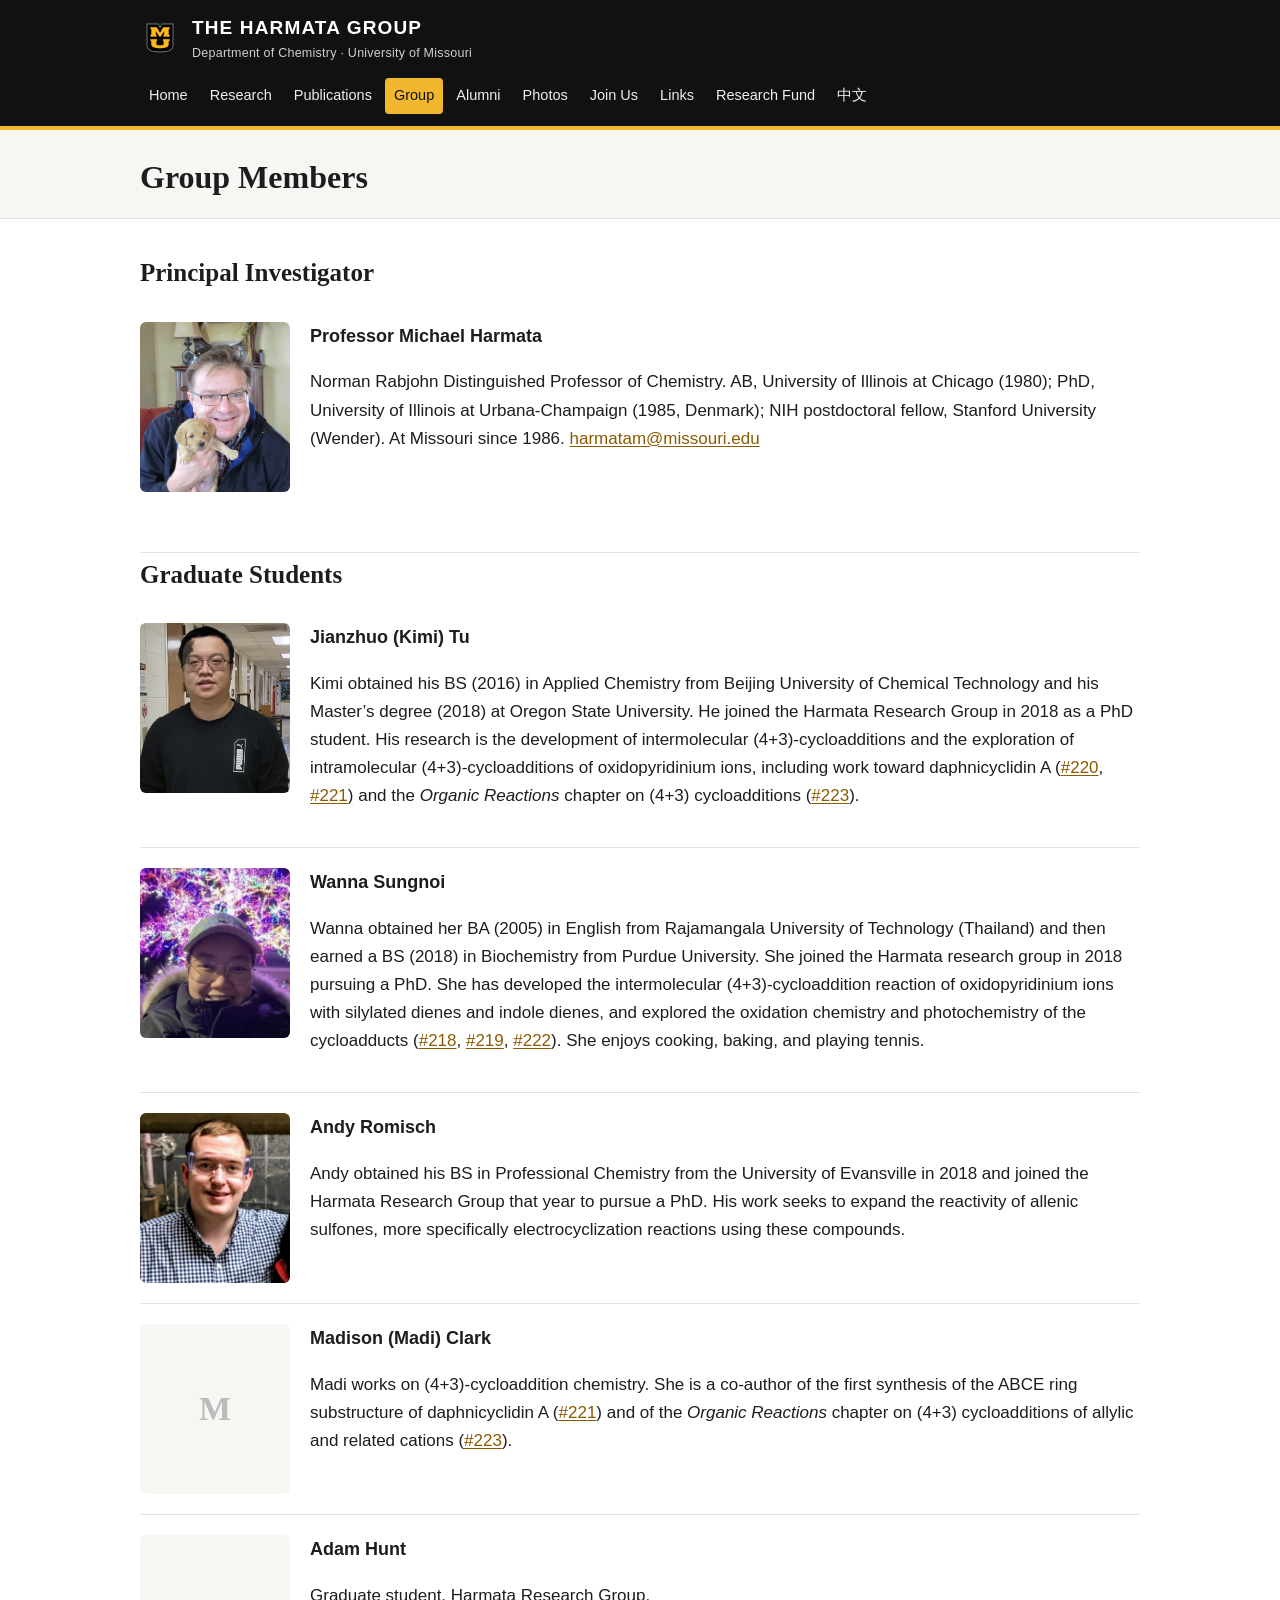
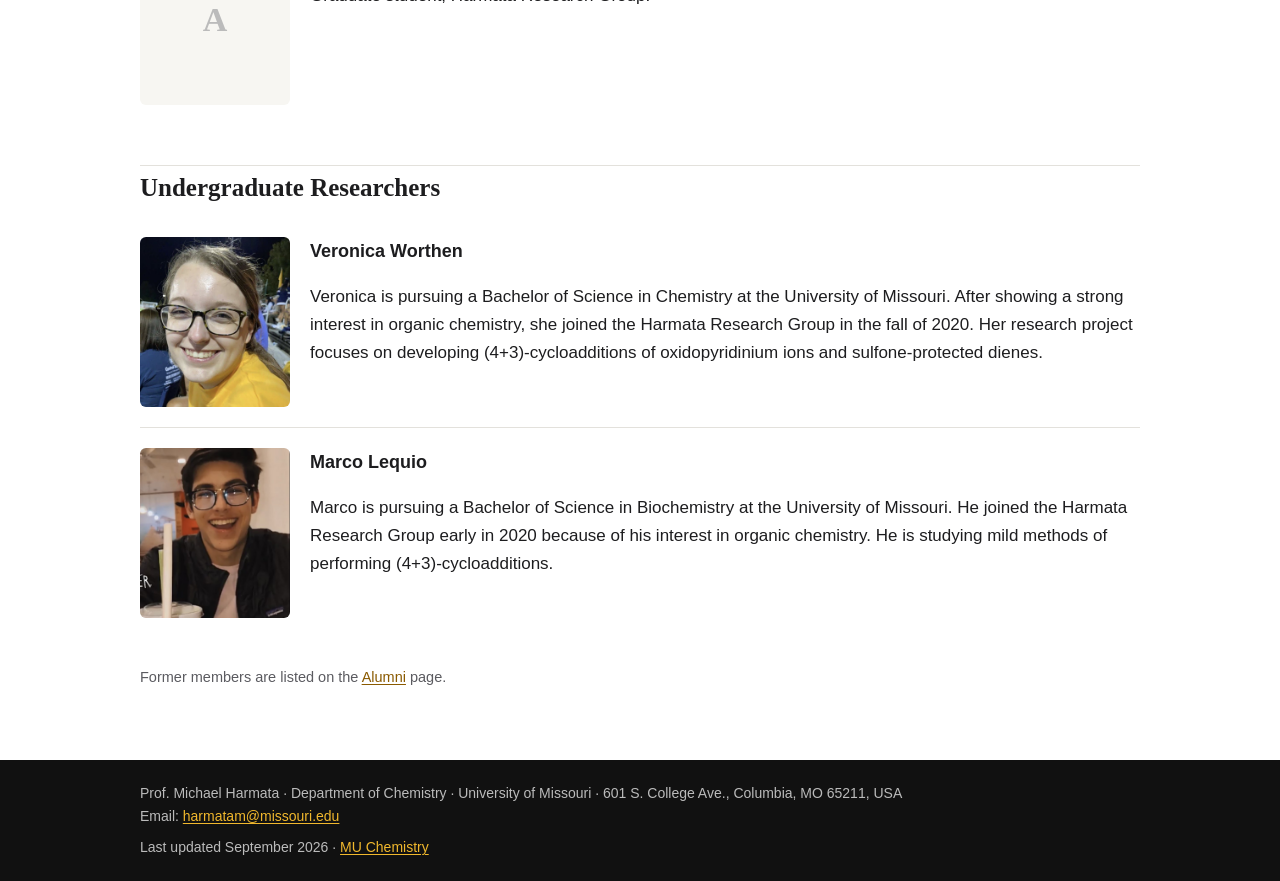
==== Harmata-Website/site/group.html @ 47ab5504 "Add files via upload" ====
<!DOCTYPE html>
<html lang="en">
<head>
<meta charset="utf-8">
<meta name="viewport" content="width=device-width, initial-scale=1">
<title>Group Members | The Harmata Group, University of Missouri</title>
<meta name="description" content="The Harmata Group, Department of Chemistry, University of Missouri: synthetic and physical organic chemistry, (4+3) cycloadditions, oxidopyridinium ions.">
<link rel="stylesheet" href="style.css">
</head>
<body>
<header class="top"><div class="wrap">
<a class="brand" href="index.html"><img src="img/mu-logo.png" alt="University of Missouri"><div><b>THE HARMATA GROUP</b><span>Department of Chemistry · University of Missouri</span></div></a>
<button class="menu-btn" type="button" aria-expanded="false" onclick="var n=document.getElementById('nav');n.classList.toggle('open');this.setAttribute('aria-expanded',n.classList.contains('open'))">Menu</button>
<nav id="nav" aria-label="Main"><ul>
<li><a href="index.html">Home</a></li>
<li><a href="research.html">Research</a></li>
<li><a href="publications.html">Publications</a></li>
<li><a href="group.html" aria-current=page>Group</a></li>
<li><a href="alumni.html">Alumni</a></li>
<li><a href="photos.html">Photos</a></li>
<li><a href="join.html">Join Us</a></li>
<li><a href="links.html">Links</a></li>
<li><a href="fund.html">Research Fund</a></li>
<li><a href="zh.html">中文</a></li>
</ul></nav>
</div></header>
<div class="pagehead"><div class="wrap"><h1>Group Members</h1></div></div>
<main><div class="wrap">
<h2>Principal Investigator</h2><div class="person"><img src="img/harmata.jpg" alt="Professor Michael Harmata" loading="lazy"><div><h3>Professor Michael Harmata</h3><p>Norman Rabjohn Distinguished Professor of Chemistry. AB, University of Illinois at Chicago (1980); PhD, University of Illinois at Urbana-Champaign (1985, Denmark); NIH postdoctoral fellow, Stanford University (Wender). At Missouri since 1986. <a href="mailto:harmatam@missouri.edu">harmatam@missouri.edu</a></p></div></div><h2>Graduate Students</h2><div class="person"><img src="img/tu.jpg" alt="Jianzhuo (Kimi) Tu" loading="lazy"><div><h3>Jianzhuo (Kimi) Tu</h3><p>Kimi obtained his BS (2016) in Applied Chemistry from Beijing University of Chemical Technology and his Master’s degree (2018) at Oregon State University. He joined the Harmata Research Group in 2018 as a PhD student. His research is the development of intermolecular (4+3)-cycloadditions and the exploration of intramolecular (4+3)-cycloadditions of oxidopyridinium ions, including work toward daphnicyclidin A (<a href="publications.html#p220">#220</a>, <a href="publications.html#p221">#221</a>) and the <em>Organic Reactions</em> chapter on (4+3) cycloadditions (<a href="publications.html#p223">#223</a>).</p></div></div><div class="person"><img src="img/sungnoi.jpg" alt="Wanna Sungnoi" loading="lazy"><div><h3>Wanna Sungnoi</h3><p>Wanna obtained her BA (2005) in English from Rajamangala University of Technology (Thailand) and then earned a BS (2018) in Biochemistry from Purdue University. She joined the Harmata research group in 2018 pursuing a PhD. She has developed the intermolecular (4+3)-cycloaddition reaction of oxidopyridinium ions with silylated dienes and indole dienes, and explored the oxidation chemistry and photochemistry of the cycloadducts (<a href="publications.html#p218">#218</a>, <a href="publications.html#p219">#219</a>, <a href="publications.html#p222">#222</a>). She enjoys cooking, baking, and playing tennis.</p></div></div><div class="person"><img src="img/romisch.jpg" alt="Andy Romisch" loading="lazy"><div><h3>Andy Romisch</h3><p>Andy obtained his BS in Professional Chemistry from the University of Evansville in 2018 and joined the Harmata Research Group that year to pursue a PhD. His work seeks to expand the reactivity of allenic sulfones, more specifically electrocyclization reactions using these compounds.</p></div></div><div class="person"><div class="ph" aria-hidden="true">M</div><div><h3>Madison (Madi) Clark</h3><p>Madi works on (4+3)-cycloaddition chemistry. She is a co-author of the first synthesis of the ABCE ring substructure of daphnicyclidin A (<a href="publications.html#p221">#221</a>) and of the <em>Organic Reactions</em> chapter on (4+3) cycloadditions of allylic and related cations (<a href="publications.html#p223">#223</a>).</p></div></div><div class="person"><div class="ph" aria-hidden="true">A</div><div><h3>Adam Hunt</h3><p>Graduate student, Harmata Research Group.</p></div></div><h2>Undergraduate Researchers</h2><div class="person"><img src="img/worthen.jpg" alt="Veronica Worthen" loading="lazy"><div><h3>Veronica Worthen</h3><p>Veronica is pursuing a Bachelor of Science in Chemistry at the University of Missouri. After showing a strong interest in organic chemistry, she joined the Harmata Research Group in the fall of 2020. Her research project focuses on developing (4+3)-cycloadditions of oxidopyridinium ions and sulfone-protected dienes.</p></div></div><div class="person"><img src="img/lequio.jpg" alt="Marco Lequio" loading="lazy"><div><h3>Marco Lequio</h3><p>Marco is pursuing a Bachelor of Science in Biochemistry at the University of Missouri. He joined the Harmata Research Group early in 2020 because of his interest in organic chemistry. He is studying mild methods of performing (4+3)-cycloadditions.</p></div></div><p class="small muted" style="margin-top:28px">Former members are listed on the <a href="alumni.html">Alumni</a> page.</p>
</div></main>
<footer><div class="wrap">
<div>Prof. Michael Harmata · Department of Chemistry · University of Missouri · 601 S. College Ave., Columbia, MO 65211, USA<br>
Email: <a href="mailto:harmatam@missouri.edu">harmatam@missouri.edu</a></div>
<div>Last updated September 2026 · <a href="https://chemistry.missouri.edu/">MU Chemistry</a></div>
</div></footer>
</body>
</html>
---- Harmata-Website/site/style.css ----
/* Harmata Group — self-contained stylesheet.
   No external fonts, scripts or CDNs, so every page loads from one host (important for readers in China). */
:root{
  --gold:#F1B82D; --gold-dk:#b88400; --ink:#1d1d1f; --muted:#5b5b60; --line:#e3e1dc;
  --bg:#ffffff; --panel:#f7f6f2; --black:#111; --link:#8a5a00;
  --font:-apple-system,BlinkMacSystemFont,"Segoe UI",Roboto,"Helvetica Neue",Arial,"PingFang SC","Hiragino Sans GB","Microsoft YaHei","Noto Sans CJK SC",sans-serif;
  --serif:Georgia,"Times New Roman","Songti SC","SimSun",serif;
}
*{box-sizing:border-box}
html{-webkit-text-size-adjust:100%}
body{margin:0;background:var(--bg);color:var(--ink);font:17px/1.65 var(--font)}
img{max-width:100%;height:auto}
a{color:var(--link);text-underline-offset:2px}
a:hover{color:var(--ink)}
.wrap{max-width:1040px;margin:0 auto;padding:0 20px}

/* header */
.top{background:var(--black);color:#fff;border-bottom:4px solid var(--gold)}
.top .wrap{display:flex;align-items:center;gap:14px;padding-top:12px;padding-bottom:12px;flex-wrap:wrap}
.brand{display:flex;align-items:center;gap:12px;color:#fff;text-decoration:none;margin-right:auto}
.brand img{width:40px;height:40px}
.brand b{display:block;font-size:19px;letter-spacing:.06em}
.brand span{display:block;font-size:12.5px;color:#cfcfcf;letter-spacing:.02em}
nav ul{list-style:none;margin:0;padding:0;display:flex;flex-wrap:wrap;gap:2px 4px}
nav a{display:block;color:#eee;text-decoration:none;font-size:14.5px;padding:6px 9px;border-radius:4px}
nav a:hover{background:#2a2a2a;color:#fff}
nav a[aria-current=page]{color:var(--black);background:var(--gold)}
.menu-btn{display:none;background:none;border:1px solid #555;color:#fff;border-radius:4px;padding:6px 10px;font:inherit;font-size:14px}
@media (max-width:860px){
  .menu-btn{display:block}
  nav{width:100%;display:none}
  nav.open{display:block}
  nav ul{flex-direction:column}
  nav a{padding:10px 8px;border-top:1px solid #222}
}

/* hero */
.hero{position:relative;background:#222 center/cover no-repeat;color:#fff}
.hero::after{content:"";position:absolute;inset:0;background:linear-gradient(90deg,rgba(0,0,0,.72),rgba(0,0,0,.25))}
.hero .wrap{position:relative;z-index:1;padding-top:56px;padding-bottom:56px}
.hero h1{margin:0 0 6px;font:600 40px/1.15 var(--serif)}
.hero p{margin:0;max-width:640px;font-size:18px;color:#f0f0f0}
.hero .zh{margin-top:10px;font-size:16px;color:var(--gold)}
.pagehead{background:var(--panel);border-bottom:1px solid var(--line)}
.pagehead .wrap{padding-top:28px;padding-bottom:22px}
.pagehead h1{margin:0;font:600 32px/1.2 var(--serif)}
.pagehead p{margin:6px 0 0;color:var(--muted)}

main{padding:32px 0 56px}
h2{font:600 25px/1.3 var(--serif);margin:40px 0 12px;padding-top:6px;border-top:1px solid var(--line)}
h2:first-child{margin-top:0;border-top:0}
h3{font-size:18px;margin:26px 0 8px}
.lede{font-size:19px}
.muted{color:var(--muted)}
.small{font-size:14.5px}

.two{display:grid;grid-template-columns:260px 1fr;gap:36px;align-items:start}
.two figure{margin:0}
.two figure img{border-radius:6px;display:block}
@media (max-width:760px){.two{grid-template-columns:1fr}.two figure{max-width:260px}}

.card{background:var(--panel);border:1px solid var(--line);border-radius:8px;padding:18px 20px}
.cards{display:grid;grid-template-columns:repeat(auto-fill,minmax(230px,1fr));gap:16px;margin:18px 0}
.cards a.card{text-decoration:none;color:var(--ink)}
.cards a.card:hover{border-color:var(--gold-dk)}
.cards b{display:block;font-size:17px;margin-bottom:4px}
.cards span{font-size:14.5px;color:var(--muted)}

.pillars{display:flex;flex-wrap:wrap;gap:8px;margin:14px 0 4px;padding:0;list-style:none}
.pillars li{background:var(--black);color:var(--gold);padding:5px 14px;border-radius:30px;font-size:15px;letter-spacing:.04em}

figure.scheme{margin:20px 0;padding:14px;border:1px solid var(--line);border-radius:8px;background:#fff;text-align:center}
figure.scheme img{max-height:520px}
figure.scheme figcaption{font-size:14px;color:var(--muted);margin-top:6px}

.toc{columns:2;column-gap:28px;padding-left:20px}
@media (max-width:600px){.toc{columns:1}}
.refs{font-size:15px;color:var(--muted)}
.refs li{margin:3px 0}

/* people */
.person{display:grid;grid-template-columns:150px 1fr;gap:20px;padding:20px 0;border-top:1px solid var(--line)}
.person:first-of-type{border-top:0}
.person img{width:150px;height:170px;object-fit:cover;border-radius:6px;background:var(--panel)}
.person .ph{width:150px;height:170px;border-radius:6px;background:var(--panel);display:flex;align-items:center;justify-content:center;font:600 34px var(--serif);color:#bbb}
.person h3{margin:0 0 4px}
@media (max-width:520px){.person{grid-template-columns:96px 1fr}.person img,.person .ph{width:96px;height:110px}}

table{border-collapse:collapse;width:100%;font-size:15.5px}
th,td{text-align:left;padding:8px 10px;border-bottom:1px solid var(--line);vertical-align:top}
th{background:var(--panel);font-weight:600}
.tablewrap{overflow-x:auto}

/* publications */
.pubtools{display:flex;gap:10px;flex-wrap:wrap;align-items:center;margin:0 0 18px}
.pubtools input{flex:1;min-width:220px;font:inherit;font-size:16px;padding:9px 12px;border:1px solid #ccc;border-radius:6px}
.pubyear{font:600 20px var(--serif);margin:28px 0 6px;padding-bottom:4px;border-bottom:2px solid var(--gold)}
ol.pubs{list-style:none;margin:0;padding:0}
ol.pubs li{display:grid;grid-template-columns:48px 1fr;gap:8px;padding:8px 0;border-bottom:1px dotted var(--line);font-size:15.5px}
ol.pubs .n{color:var(--muted);font-variant-numeric:tabular-nums;text-align:right}
ol.pubs .t{font-weight:600}
ol.pubs .new{display:inline-block;font-size:11px;background:var(--gold);color:#000;border-radius:3px;padding:0 5px;margin-left:6px;vertical-align:2px}

/* gallery */
.gallery{display:grid;grid-template-columns:repeat(auto-fill,minmax(220px,1fr));gap:10px;margin:14px 0 30px}
.gallery a{display:block;border-radius:6px;overflow:hidden;background:var(--panel)}
.gallery img{display:block;width:100%;height:210px;object-fit:cover;transition:transform .2s}
.gallery a:hover img{transform:scale(1.03)}

.links-grid{columns:2;column-gap:34px}
.links-grid section{break-inside:avoid;margin-bottom:22px}
.links-grid h3{margin-top:0}
.links-grid ul{margin:0;padding-left:18px}
@media (max-width:700px){.links-grid{columns:1}}

.note{border-left:4px solid var(--gold);background:var(--panel);padding:12px 16px;border-radius:0 6px 6px 0}
address{font-style:normal}

footer{background:var(--black);color:#bbb;font-size:14px}
footer .wrap{padding-top:22px;padding-bottom:22px;display:flex;flex-wrap:wrap;gap:8px 30px;justify-content:space-between}
footer a{color:var(--gold)}
h2 + .person{border-top:0}
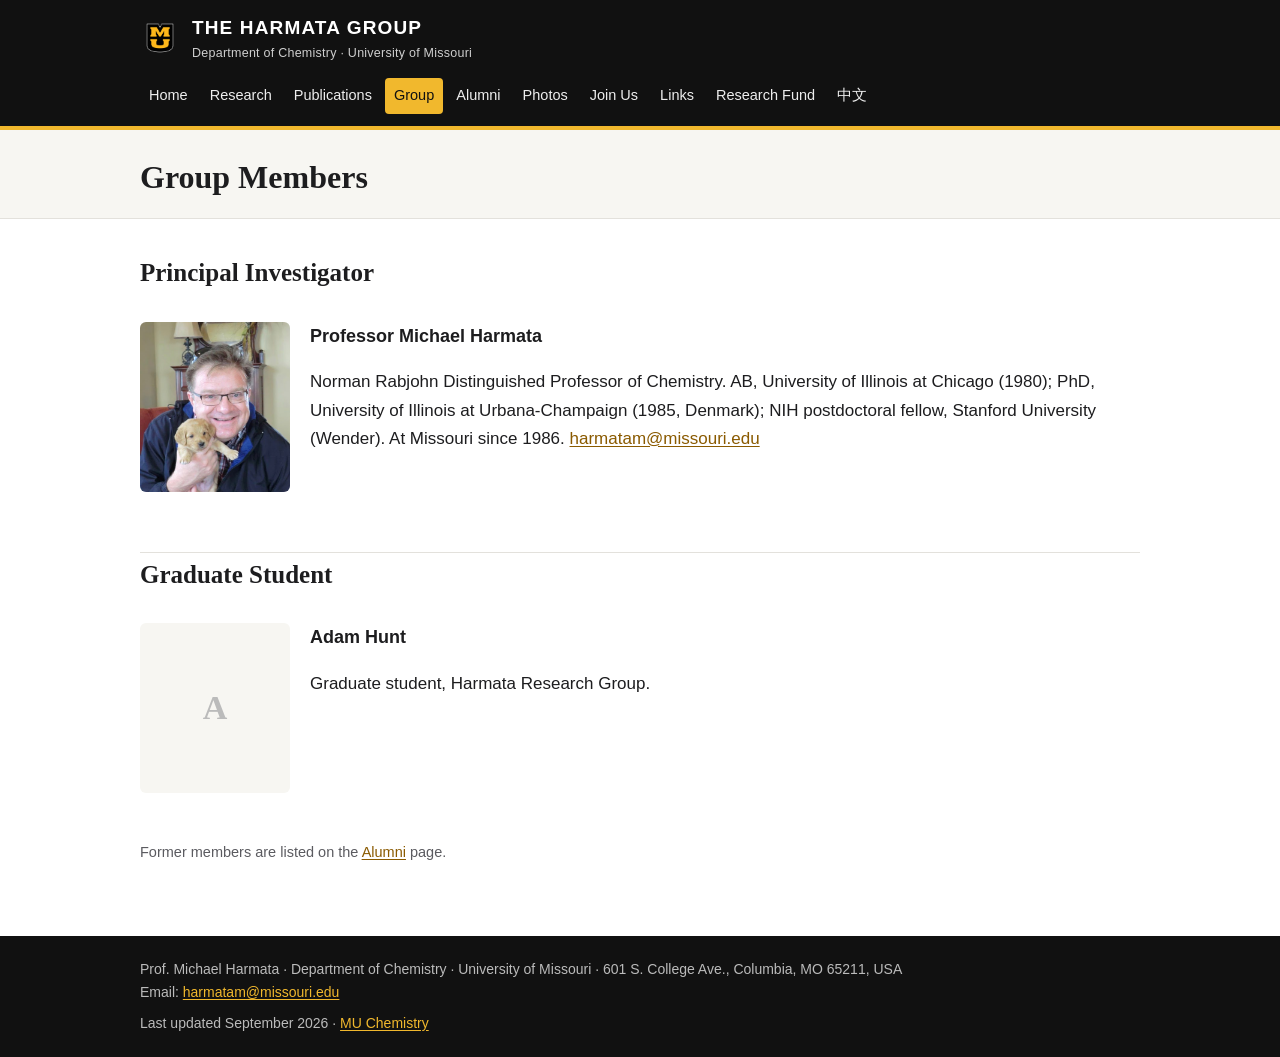
==== commit 206fcb37: "Add files via upload" ====
--- a/Harmata-Website/site/group.html
+++ b/Harmata-Website/site/group.html
@@ -26,7 +26,7 @@
 </div></header>
 <div class="pagehead"><div class="wrap"><h1>Group Members</h1></div></div>
 <main><div class="wrap">
-<h2>Principal Investigator</h2><div class="person"><img src="img/harmata.jpg" alt="Professor Michael Harmata" loading="lazy"><div><h3>Professor Michael Harmata</h3><p>Norman Rabjohn Distinguished Professor of Chemistry. AB, University of Illinois at Chicago (1980); PhD, University of Illinois at Urbana-Champaign (1985, Denmark); NIH postdoctoral fellow, Stanford University (Wender). At Missouri since 1986. <a href="mailto:harmatam@missouri.edu">harmatam@missouri.edu</a></p></div></div><h2>Graduate Students</h2><div class="person"><img src="img/tu.jpg" alt="Jianzhuo (Kimi) Tu" loading="lazy"><div><h3>Jianzhuo (Kimi) Tu</h3><p>Kimi obtained his BS (2016) in Applied Chemistry from Beijing University of Chemical Technology and his Master’s degree (2018) at Oregon State University. He joined the Harmata Research Group in 2018 as a PhD student. His research is the development of intermolecular (4+3)-cycloadditions and the exploration of intramolecular (4+3)-cycloadditions of oxidopyridinium ions, including work toward daphnicyclidin A (<a href="publications.html#p220">#220</a>, <a href="publications.html#p221">#221</a>) and the <em>Organic Reactions</em> chapter on (4+3) cycloadditions (<a href="publications.html#p223">#223</a>).</p></div></div><div class="person"><img src="img/sungnoi.jpg" alt="Wanna Sungnoi" loading="lazy"><div><h3>Wanna Sungnoi</h3><p>Wanna obtained her BA (2005) in English from Rajamangala University of Technology (Thailand) and then earned a BS (2018) in Biochemistry from Purdue University. She joined the Harmata research group in 2018 pursuing a PhD. She has developed the intermolecular (4+3)-cycloaddition reaction of oxidopyridinium ions with silylated dienes and indole dienes, and explored the oxidation chemistry and photochemistry of the cycloadducts (<a href="publications.html#p218">#218</a>, <a href="publications.html#p219">#219</a>, <a href="publications.html#p222">#222</a>). She enjoys cooking, baking, and playing tennis.</p></div></div><div class="person"><img src="img/romisch.jpg" alt="Andy Romisch" loading="lazy"><div><h3>Andy Romisch</h3><p>Andy obtained his BS in Professional Chemistry from the University of Evansville in 2018 and joined the Harmata Research Group that year to pursue a PhD. His work seeks to expand the reactivity of allenic sulfones, more specifically electrocyclization reactions using these compounds.</p></div></div><div class="person"><div class="ph" aria-hidden="true">M</div><div><h3>Madison (Madi) Clark</h3><p>Madi works on (4+3)-cycloaddition chemistry. She is a co-author of the first synthesis of the ABCE ring substructure of daphnicyclidin A (<a href="publications.html#p221">#221</a>) and of the <em>Organic Reactions</em> chapter on (4+3) cycloadditions of allylic and related cations (<a href="publications.html#p223">#223</a>).</p></div></div><div class="person"><div class="ph" aria-hidden="true">A</div><div><h3>Adam Hunt</h3><p>Graduate student, Harmata Research Group.</p></div></div><h2>Undergraduate Researchers</h2><div class="person"><img src="img/worthen.jpg" alt="Veronica Worthen" loading="lazy"><div><h3>Veronica Worthen</h3><p>Veronica is pursuing a Bachelor of Science in Chemistry at the University of Missouri. After showing a strong interest in organic chemistry, she joined the Harmata Research Group in the fall of 2020. Her research project focuses on developing (4+3)-cycloadditions of oxidopyridinium ions and sulfone-protected dienes.</p></div></div><div class="person"><img src="img/lequio.jpg" alt="Marco Lequio" loading="lazy"><div><h3>Marco Lequio</h3><p>Marco is pursuing a Bachelor of Science in Biochemistry at the University of Missouri. He joined the Harmata Research Group early in 2020 because of his interest in organic chemistry. He is studying mild methods of performing (4+3)-cycloadditions.</p></div></div><p class="small muted" style="margin-top:28px">Former members are listed on the <a href="alumni.html">Alumni</a> page.</p>
+<h2>Principal Investigator</h2><div class="person"><img src="img/harmata.jpg" alt="Professor Michael Harmata" loading="lazy"><div><h3>Professor Michael Harmata</h3><p>Norman Rabjohn Distinguished Professor of Chemistry. AB, University of Illinois at Chicago (1980); PhD, University of Illinois at Urbana-Champaign (1985, Denmark); NIH postdoctoral fellow, Stanford University (Wender). At Missouri since 1986. <a href="mailto:harmatam@missouri.edu">harmatam@missouri.edu</a></p></div></div><h2>Graduate Student</h2><div class="person"><div class="ph" aria-hidden="true">A</div><div><h3>Adam Hunt</h3><p>Graduate student, Harmata Research Group.</p></div></div><p class="small muted" style="margin-top:28px">Former members are listed on the <a href="alumni.html">Alumni</a> page.</p>
 </div></main>
 <footer><div class="wrap">
 <div>Prof. Michael Harmata · Department of Chemistry · University of Missouri · 601 S. College Ave., Columbia, MO 65211, USA<br>
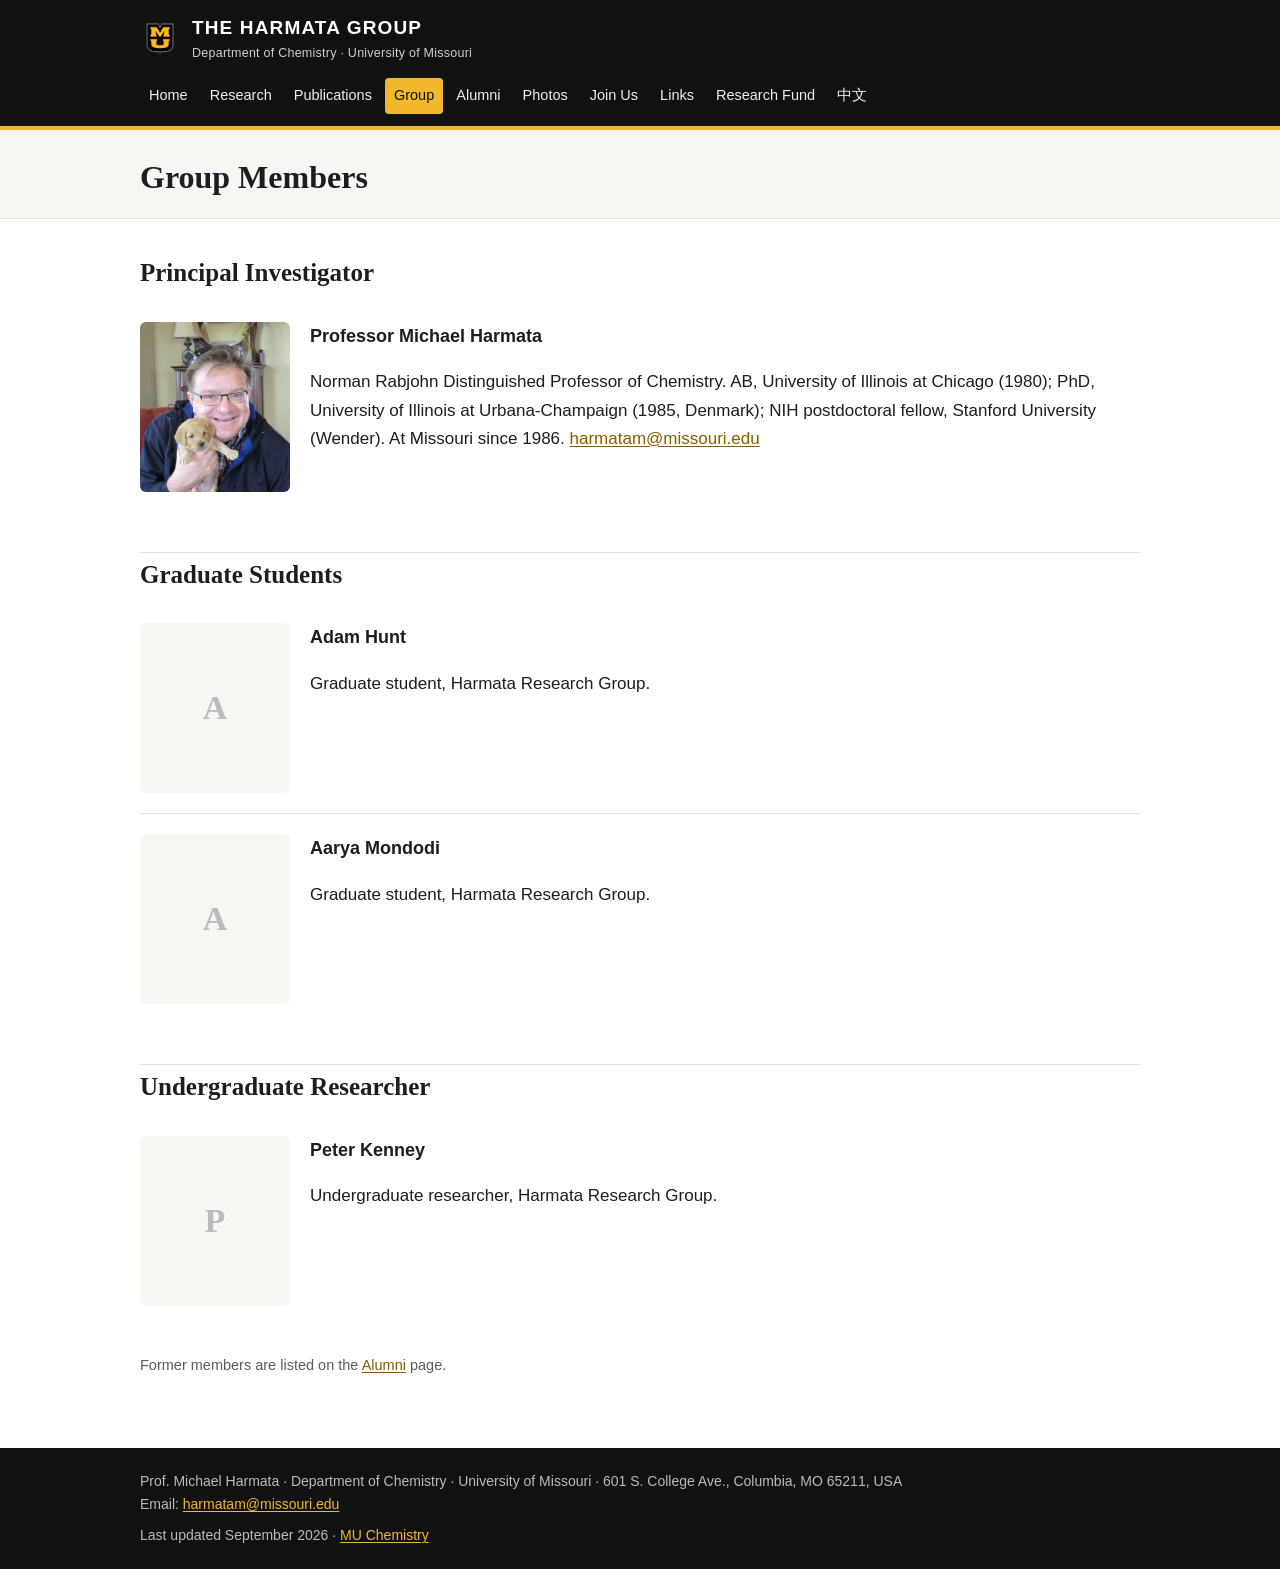
==== commit e309a989: "Add files via upload" ====
--- a/Harmata-Website/site/group.html
+++ b/Harmata-Website/site/group.html
@@ -26,7 +26,7 @@
 </div></header>
 <div class="pagehead"><div class="wrap"><h1>Group Members</h1></div></div>
 <main><div class="wrap">
-<h2>Principal Investigator</h2><div class="person"><img src="img/harmata.jpg" alt="Professor Michael Harmata" loading="lazy"><div><h3>Professor Michael Harmata</h3><p>Norman Rabjohn Distinguished Professor of Chemistry. AB, University of Illinois at Chicago (1980); PhD, University of Illinois at Urbana-Champaign (1985, Denmark); NIH postdoctoral fellow, Stanford University (Wender). At Missouri since 1986. <a href="mailto:harmatam@missouri.edu">harmatam@missouri.edu</a></p></div></div><h2>Graduate Student</h2><div class="person"><div class="ph" aria-hidden="true">A</div><div><h3>Adam Hunt</h3><p>Graduate student, Harmata Research Group.</p></div></div><p class="small muted" style="margin-top:28px">Former members are listed on the <a href="alumni.html">Alumni</a> page.</p>
+<h2>Principal Investigator</h2><div class="person"><img src="img/harmata.jpg" alt="Professor Michael Harmata" loading="lazy"><div><h3>Professor Michael Harmata</h3><p>Norman Rabjohn Distinguished Professor of Chemistry. AB, University of Illinois at Chicago (1980); PhD, University of Illinois at Urbana-Champaign (1985, Denmark); NIH postdoctoral fellow, Stanford University (Wender). At Missouri since 1986. <a href="mailto:harmatam@missouri.edu">harmatam@missouri.edu</a></p></div></div><h2>Graduate Students</h2><div class="person"><div class="ph" aria-hidden="true">A</div><div><h3>Adam Hunt</h3><p>Graduate student, Harmata Research Group.</p></div></div><div class="person"><div class="ph" aria-hidden="true">A</div><div><h3>Aarya Mondodi</h3><p>Graduate student, Harmata Research Group.</p></div></div><h2>Undergraduate Researcher</h2><div class="person"><div class="ph" aria-hidden="true">P</div><div><h3>Peter Kenney</h3><p>Undergraduate researcher, Harmata Research Group.</p></div></div><p class="small muted" style="margin-top:28px">Former members are listed on the <a href="alumni.html">Alumni</a> page.</p>
 </div></main>
 <footer><div class="wrap">
 <div>Prof. Michael Harmata · Department of Chemistry · University of Missouri · 601 S. College Ave., Columbia, MO 65211, USA<br>
